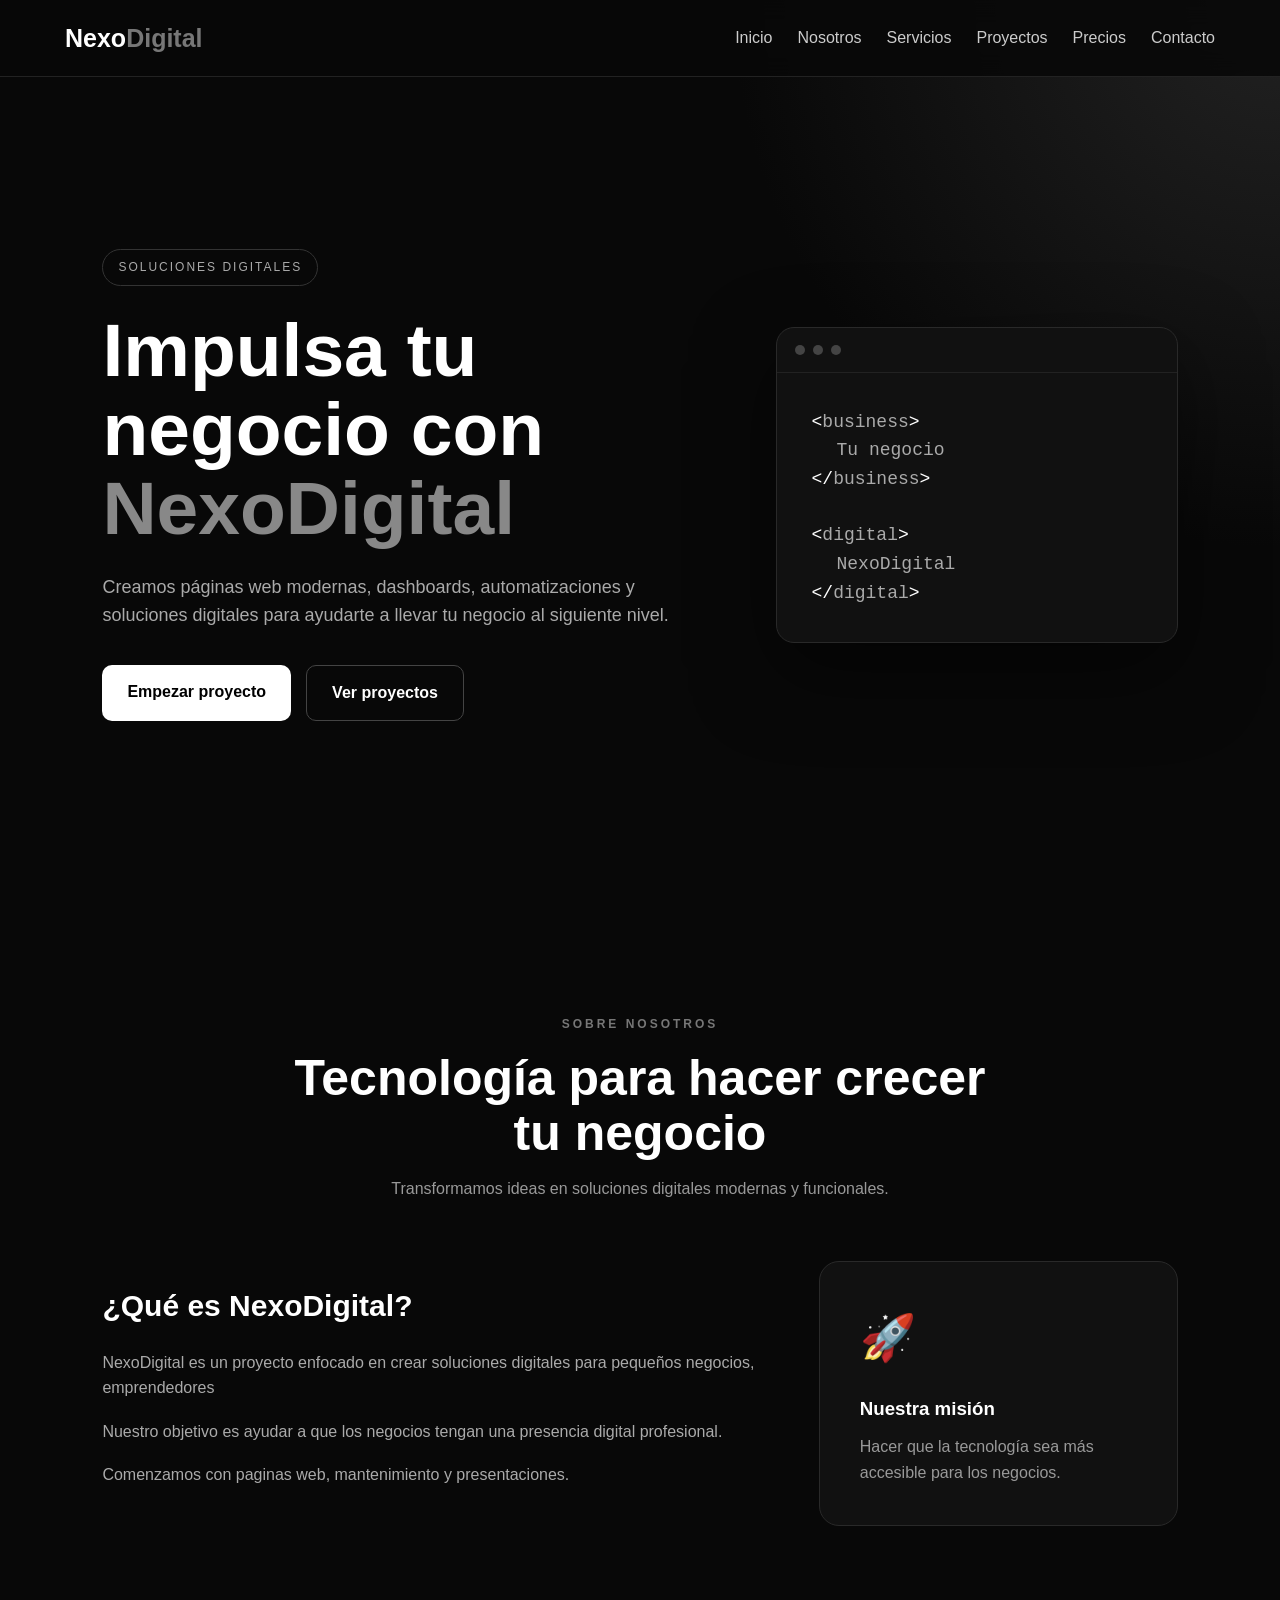
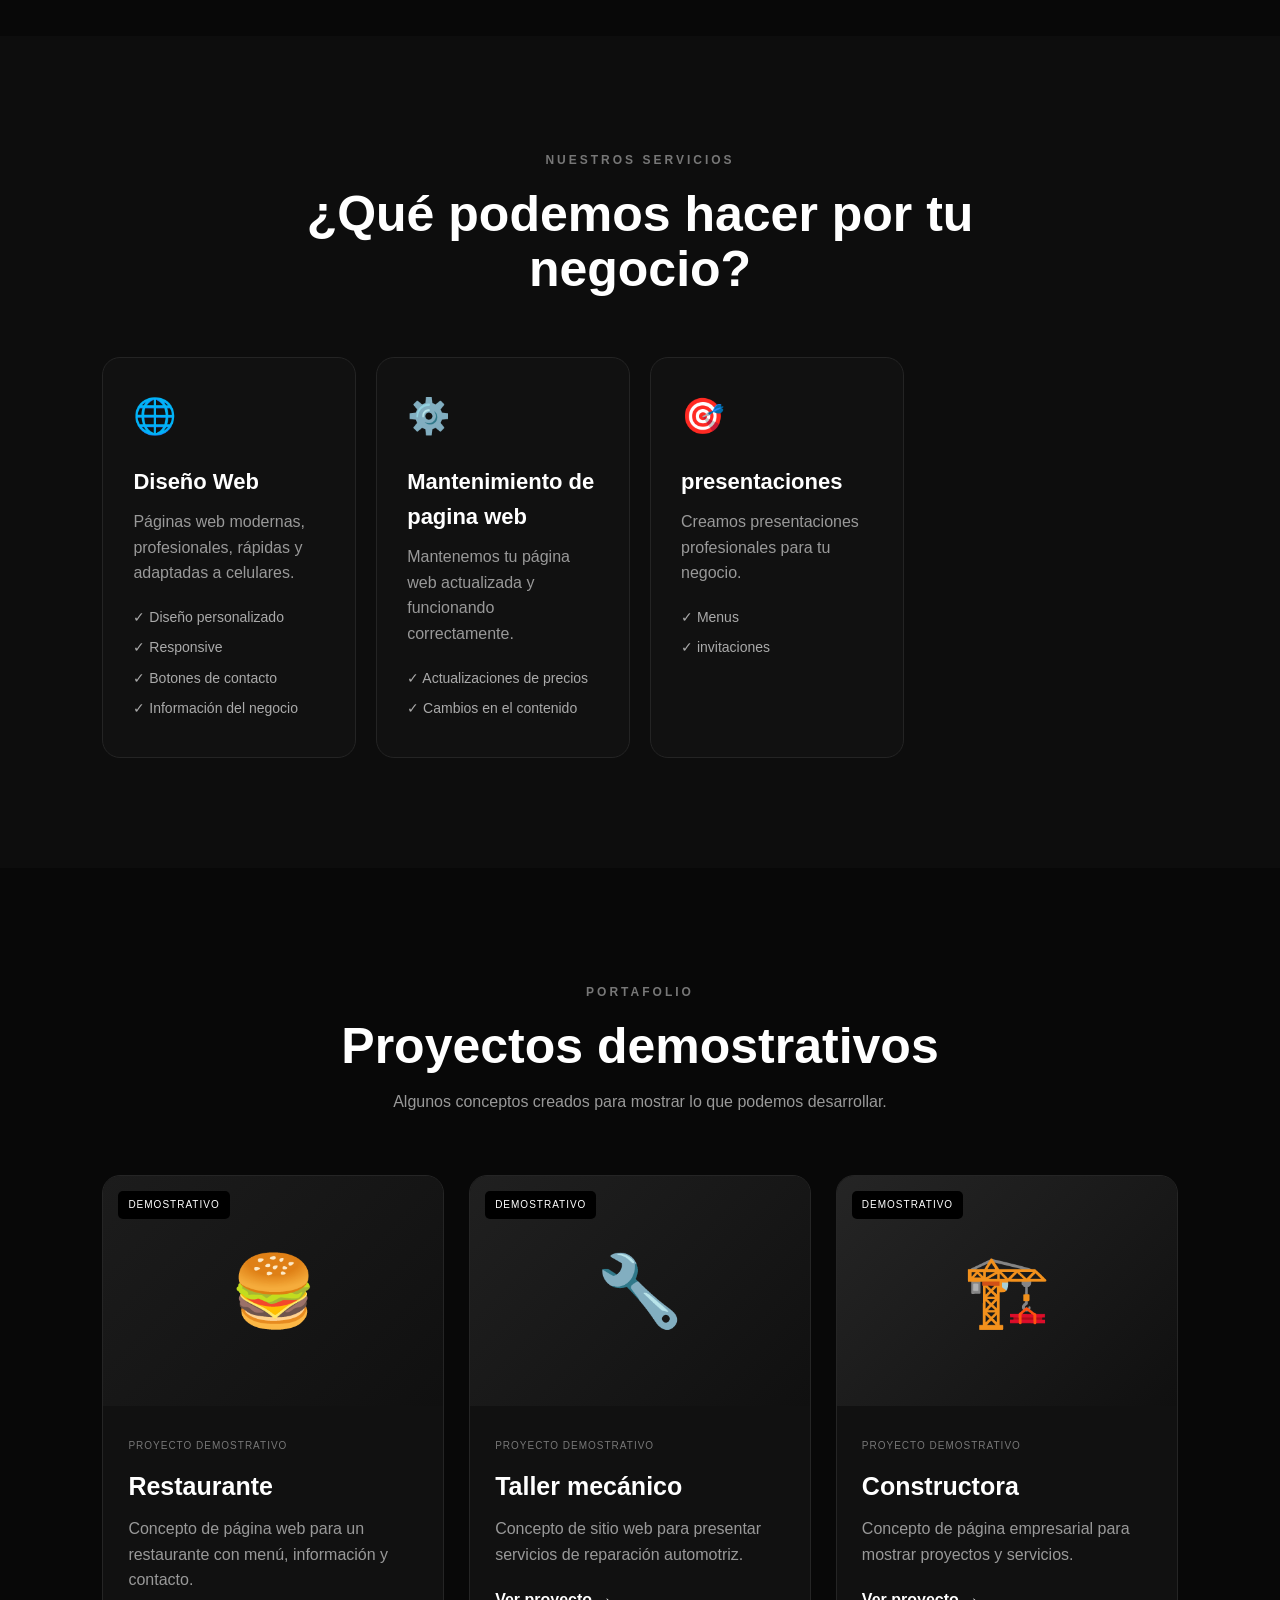
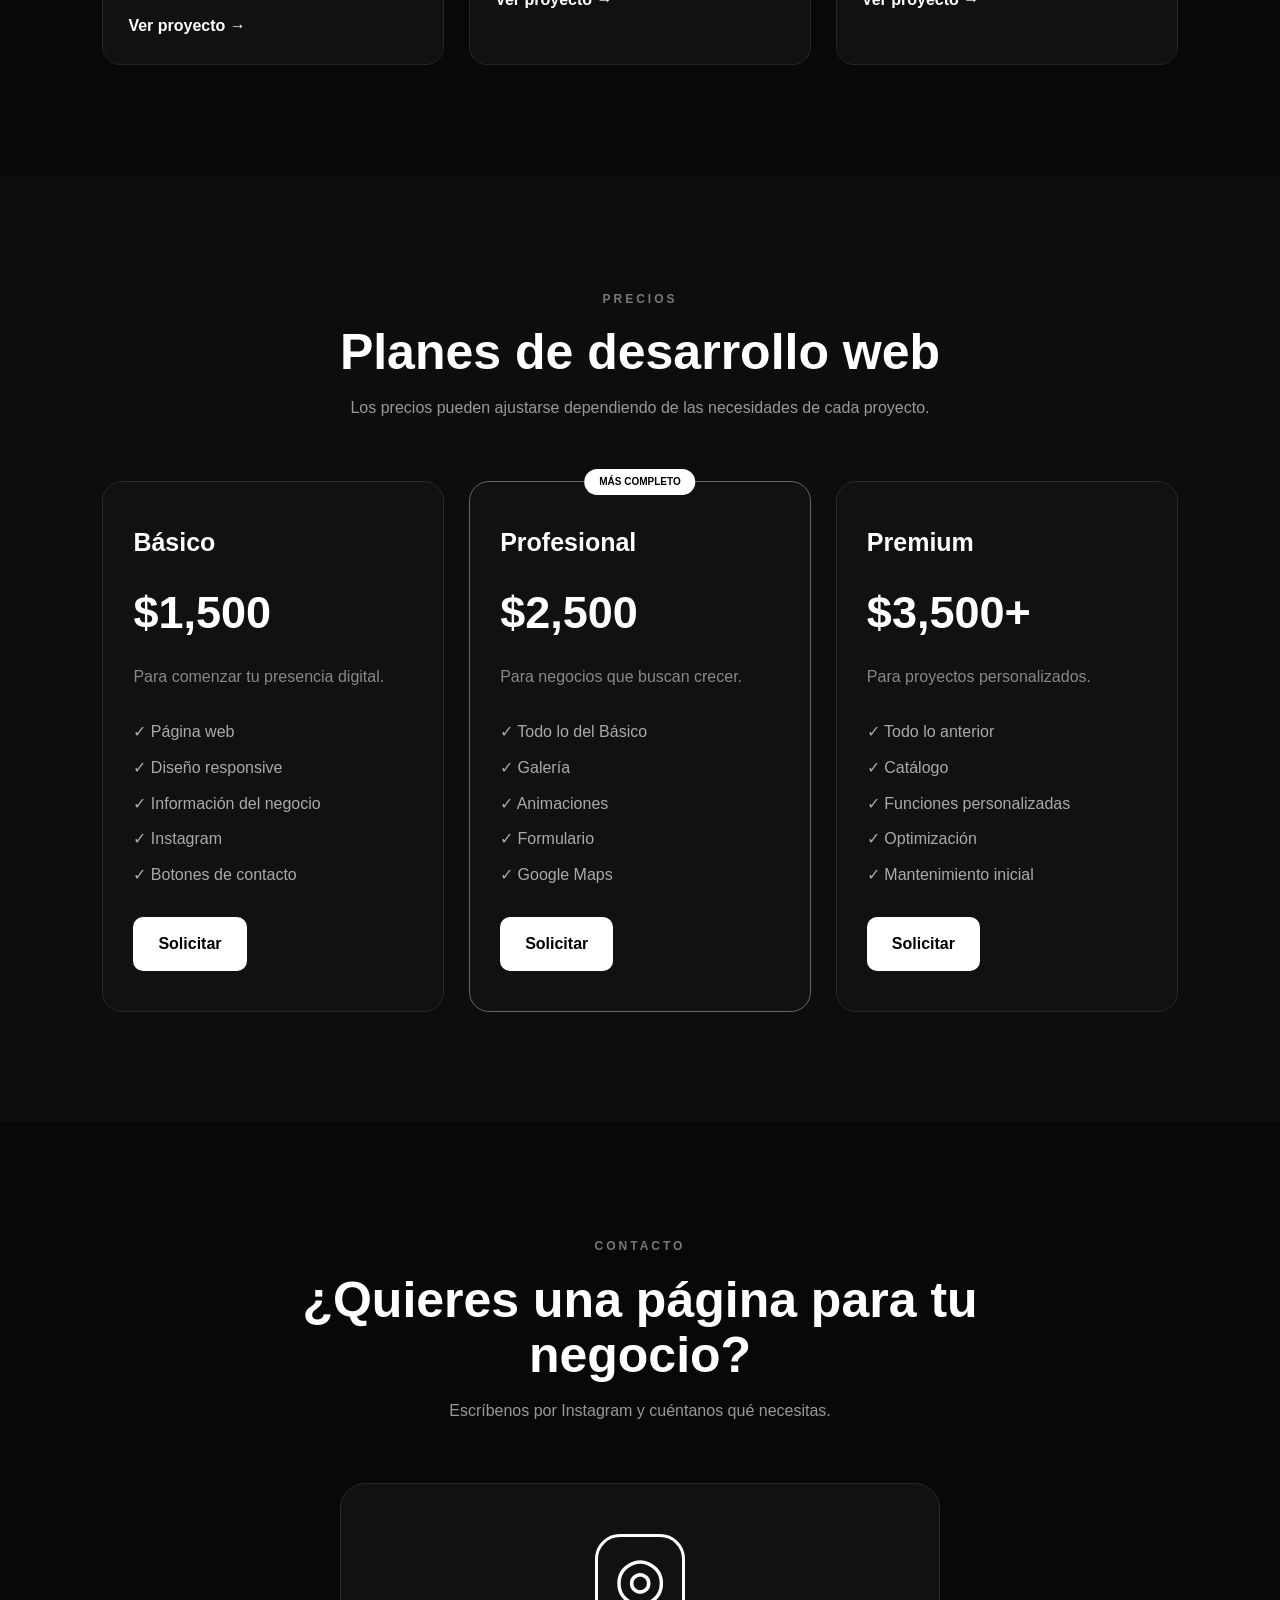
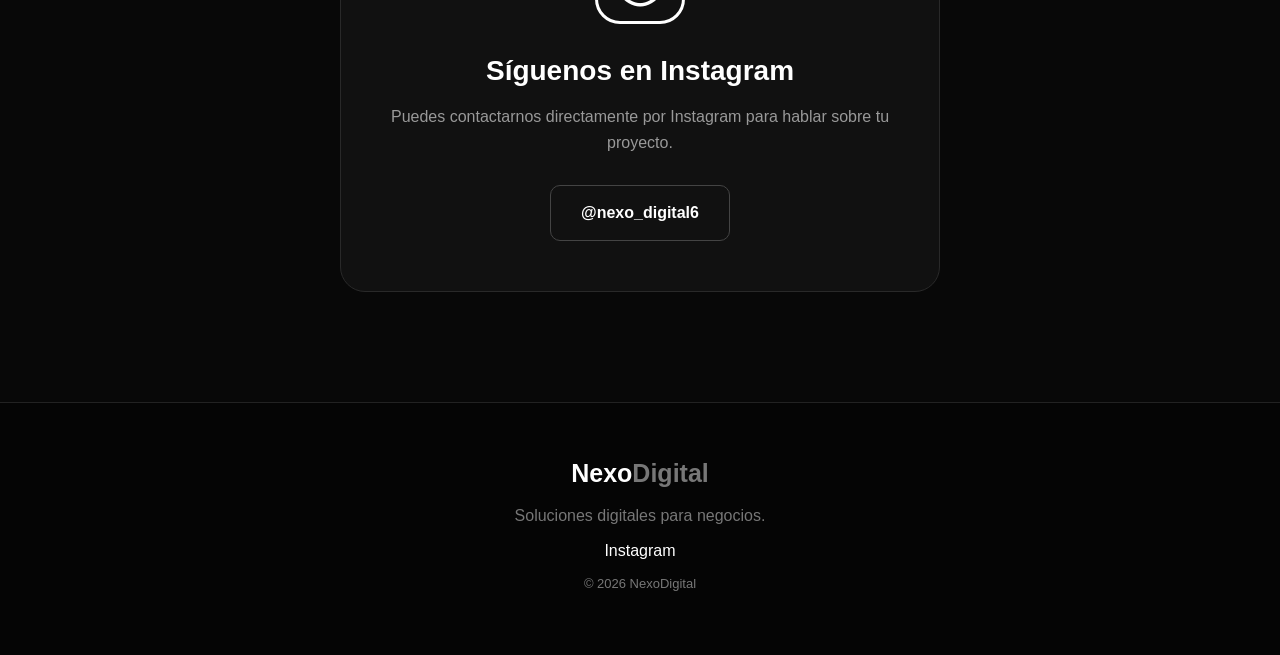
==== index.html @ 09b0fcef "Add files via upload" ====
<!DOCTYPE html>
<html lang="es">

<head>
    <meta charset="UTF-8">
    <meta name="viewport" content="width=device-width, initial-scale=1.0">

    <title>NexoDigital | Soluciones Digitales</title>

    <meta
        name="description"
        content="NexoDigital crea páginas web, dashboards y soluciones digitales para negocios."
    >

    <link rel="stylesheet" href="style.css">
</head>


<body>

    <!-- =========================
         NAVEGACIÓN
    ========================== -->

    <header>

        <nav class="navbar">

            <a href="#inicio" class="logo">
                Nexo<span>Digital</span>
            </a>

            <ul class="nav-links">

                <li>
                    <a href="#inicio">Inicio</a>
                </li>

                <li>
                    <a href="#nosotros">Nosotros</a>
                </li>

                <li>
                    <a href="#servicios">Servicios</a>
                </li>

                <li>
                    <a href="#proyectos">Proyectos</a>
                </li>

                <li>
                    <a href="#precios">Precios</a>
                </li>

                <li>
                    <a href="#contacto">Contacto</a>
                </li>

            </ul>

            <button class="menu-button" id="menuButton">
                ☰
            </button>

        </nav>

    </header>


    <!-- =========================
         INICIO
    ========================== -->

    <main>

        <section id="inicio" class="hero">

            <div class="hero-content">

                <div class="hero-badge">
                    SOLUCIONES DIGITALES
                </div>

                <h1>
                    Impulsa tu negocio con
                    <span>NexoDigital</span>
                </h1>

                <p>
                    Creamos páginas web modernas, dashboards,
                    automatizaciones y soluciones digitales
                    para ayudarte a llevar tu negocio al siguiente nivel.
                </p>

                <div class="hero-buttons">

                    <a href="#contacto" class="button">
                        Empezar proyecto
                    </a>

                    <a href="#proyectos" class="button secondary">
                        Ver proyectos
                    </a>

                </div>

            </div>


            <div class="hero-card">

                <div class="code-window">

                    <div class="window-top">

                        <span></span>
                        <span></span>
                        <span></span>

                    </div>

                    <div class="code-content">

                        <p>
                            <span>&lt;</span>business<span>&gt;</span>
                        </p>

                        <p class="indent">
                            Tu negocio
                        </p>

                        <p>
                            <span>&lt;/</span>business<span>&gt;</span>
                        </p>

                        <br>

                        <p>
                            <span>&lt;</span>digital<span>&gt;</span>
                        </p>

                        <p class="indent">
                            NexoDigital
                        </p>

                        <p>
                            <span>&lt;/</span>digital<span>&gt;</span>
                        </p>

                    </div>

                </div>

            </div>

        </section>


        <!-- =========================
             NOSOTROS
        ========================== -->

        <section id="nosotros" class="section">

            <div class="section-title">

                <span>SOBRE NOSOTROS</span>

                <h2>
                    Tecnología para hacer crecer tu negocio
                </h2>

                <p>
                    Transformamos ideas en soluciones digitales
                    modernas y funcionales.
                </p>

            </div>


            <div class="about-grid">

                <div class="about-text">

                    <h3>
                        ¿Qué es NexoDigital?
                    </h3>

                    <p>
                        NexoDigital es un proyecto enfocado en crear
                        soluciones digitales para pequeños negocios,
                        emprendedores
                    </p>

                    <p>
                        Nuestro objetivo es ayudar a que los negocios
                        tengan una presencia digital profesional.
                    </p>

                    <p>
                        Comenzamos con paginas web, mantenimiento y presentaciones.
                    </p>

                </div>


                <div class="about-box">

                    <div class="about-icon">
                        🚀
                    </div>

                    <h3>
                        Nuestra misión
                    </h3>

                    <p>
                        Hacer que la tecnología sea más accesible
                        para los negocios.
                    </p>

                </div>

            </div>

        </section>


        <!-- =========================
             SERVICIOS
        ========================== -->

        <section id="servicios" class="section dark-section">

            <div class="section-title">

                <span>NUESTROS SERVICIOS</span>

                <h2>
                    ¿Qué podemos hacer por tu negocio?
                </h2>

            </div>


            <div class="services-grid">


                <article class="service-card">

                    <div class="service-icon">
                        🌐
                    </div>

                    <h3>
                        Diseño Web
                    </h3>

                    <p>
                        Páginas web modernas, profesionales,
                        rápidas y adaptadas a celulares.
                    </p>

                    <ul>

                        <li>✓ Diseño personalizado</li>
                        <li>✓ Responsive</li>
                        <li>✓ Botones de contacto</li>
                        <li>✓ Información del negocio</li>

                    </ul>

                </article>

                <article class="service-card">

                    <div class="service-icon">
                        ⚙️
                    </div>

                    <h3>
                        Mantenimiento de pagina web
                    </h3>

                    <p>
                        Mantenemos tu página web actualizada
                        y funcionando correctamente.
                    </p>

                    <ul>

                        <li>✓ Actualizaciones de precios</li>
                        <li>✓ Cambios en el contenido</li>


                    </ul>

                </article>

                <article class="service-card">

                    <div class="service-icon">
                        🎯
                    </div>

                    <h3>
                        presentaciones
                    </h3>

                    <p>
                        Creamos presentaciones profesionales
                        para tu negocio.
                    </p>

                    <ul>


                        <li>✓ Menus </li>
                        <li>✓ invitaciones </li>


                    </ul>
                </div>

        </section>


        <!-- =========================
             PROYECTOS
        ========================== -->

        <section id="proyectos" class="section">

            <div class="section-title">

                <span>PORTAFOLIO</span>

                <h2>
                    Proyectos demostrativos
                </h2>

                <p>
                    Algunos conceptos creados para mostrar
                    lo que podemos desarrollar.
                </p>

            </div>


            <div class="projects-grid">


                <!-- RESTAURANTE -->

                <article class="project-card">

                    <div class="project-image restaurant-image">

                        <div class="project-icon">
                            🍔
                        </div>

                        <span>
                            DEMOSTRATIVO
                        </span>

                    </div>


                    <div class="project-content">

                        <small>
                            PROYECTO DEMOSTRATIVO
                        </small>

                        <h3>
                            Restaurante
                        </h3>

                        <p>
                            Concepto de página web para un
                            restaurante con menú, información
                            y contacto.
                        </p>

                        <a
                            href="proyectos/restaurante/index.html"
                            class="project-button"
                        >
                            Ver proyecto →
                        </a>

                    </div>

                </article>


                <!-- TALLER -->

                <article class="project-card">

                    <div class="project-image mechanic-image">

                        <div class="project-icon">
                            🔧
                        </div>

                        <span>
                            DEMOSTRATIVO
                        </span>

                    </div>


                    <div class="project-content">

                        <small>
                            PROYECTO DEMOSTRATIVO
                        </small>

                        <h3>
                            Taller mecánico
                        </h3>

                        <p>
                            Concepto de sitio web para presentar
                            servicios de reparación automotriz.
                        </p>

                        <a
                            href="proyectos/taller/index.html"
                            class="project-button"
                        >
                            Ver proyecto →
                        </a>

                    </div>

                </article>


                <!-- CONSTRUCTORA -->

                <article class="project-card">

                    <div class="project-image construction-image">

                        <div class="project-icon">
                            🏗️
                        </div>

                        <span>
                            DEMOSTRATIVO
                        </span>

                    </div>


                    <div class="project-content">

                        <small>
                            PROYECTO DEMOSTRATIVO
                        </small>

                        <h3>
                            Constructora
                        </h3>

                        <p>
                            Concepto de página empresarial para
                            mostrar proyectos y servicios.
                        </p>

                        <a
                            href="proyectos/constructora/index.html"
                            class="project-button"
                        >
                            Ver proyecto →
                        </a>

                    </div>

                </article>

            </div>

        </section>


        <!-- =========================
             PRECIOS
        ========================== -->

        <section id="precios" class="section dark-section">

            <div class="section-title">

                <span>PRECIOS</span>

                <h2>
                    Planes de desarrollo web
                </h2>

                <p>
                    Los precios pueden ajustarse dependiendo
                    de las necesidades de cada proyecto.
                </p>

            </div>


            <div class="pricing-grid">


                <!-- BÁSICO -->

                <article class="price-card">

                    <h3>
                        Básico
                    </h3>

                    <div class="price">
                        $1,500
                    </div>

                    <p>
                        Para comenzar tu presencia digital.
                    </p>

                    <ul>

                        <li>✓ Página web</li>
                        <li>✓ Diseño responsive</li>
                        <li>✓ Información del negocio</li>
                        <li>✓ Instagram</li>
                        <li>✓ Botones de contacto</li>

                    </ul>

                    <a
                        href="#contacto"
                        class="button"
                    >
                        Solicitar

                    </a>

                </article>


                <!-- PROFESIONAL -->

                <article class="price-card featured">

                    <div class="popular">
                        MÁS COMPLETO
                    </div>

                    <h3>
                        Profesional
                    </h3>

                    <div class="price">
                        $2,500
                    </div>

                    <p>
                        Para negocios que buscan crecer.
                    </p>

                    <ul>

                        <li>✓ Todo lo del Básico</li>
                        <li>✓ Galería</li>
                        <li>✓ Animaciones</li>
                        <li>✓ Formulario</li>
                        <li>✓ Google Maps</li>

                    </ul>

                    <a
                        href="#contacto"
                        class="button"
                    >
                        Solicitar

                    </a>

                </article>


                <!-- PREMIUM -->

                <article class="price-card">

                    <h3>
                        Premium
                    </h3>

                    <div class="price">
                        $3,500+
                    </div>

                    <p>
                        Para proyectos personalizados.
                    </p>

                    <ul>

                        <li>✓ Todo lo anterior</li>
                        <li>✓ Catálogo</li>
                        <li>✓ Funciones personalizadas</li>
                        <li>✓ Optimización</li>
                        <li>✓ Mantenimiento inicial</li>

                    </ul>

                    <a
                        href="#contacto"
                        class="button"
                    >
                        Solicitar

                    </a>

                </article>

            </div>

        </section>


        <!-- =========================
             CONTACTO
        ========================== -->

        <section id="contacto" class="section contact-section">

            <div class="section-title">

                <span>CONTACTO</span>

                <h2>
                    ¿Quieres una página para tu negocio?
                </h2>

                <p>
                    Escríbenos por Instagram y cuéntanos
                    qué necesitas.
                </p>

            </div>


            <div class="instagram-contact">

                <div class="instagram-logo">
                    ◎
                </div>

                <h3>
                    Síguenos en Instagram
                </h3>

                <p>
                    Puedes contactarnos directamente por
                    Instagram para hablar sobre tu proyecto.
                </p>


                <!--
                    CAMBIA TUUSUARIO POR TU USUARIO REAL
                -->

                <a
                    href="https://instagram.com/nexo_digital6"
                    target="_blank"
                    class="instagram-button"
                >
                    @nexo_digital6
                </a>

            </div>

        </section>

    </main>


    <!-- =========================
         FOOTER
    ========================== -->

    <footer>

        <div class="footer-logo">
            Nexo<span>Digital</span>
        </div>

        <p>
            Soluciones digitales para negocios.
        </p>

        <a
            href="https://instagram.com/TUUSUARIO"
            target="_blank"
        >
            Instagram
        </a>

        <p class="copyright">
            © 2026 NexoDigital
        </p>

    </footer>


    <script src="script.js"></script>

</body>

</html>
---- style.css ----
* {
    margin: 0;
    padding: 0;
    box-sizing: border-box;
}


html {
    scroll-behavior: smooth;
}


body {
    font-family: Arial, Helvetica, sans-serif;
    background: #080808;
    color: #ffffff;
    line-height: 1.6;
}


/* =========================
   NAVBAR
========================= */

header {
    position: fixed;
    top: 0;
    left: 0;
    width: 100%;
    z-index: 1000;
    background: rgba(8, 8, 8, 0.9);
    backdrop-filter: blur(12px);
    border-bottom: 1px solid #222;
}


.navbar {
    max-width: 1200px;
    margin: auto;
    padding: 18px 25px;

    display: flex;
    align-items: center;
    justify-content: space-between;
}


.logo,
.footer-logo {
    font-size: 25px;
    font-weight: 800;
    color: white;
    text-decoration: none;
}


.logo span,
.footer-logo span {
    color: #777;
}


.nav-links {
    display: flex;
    gap: 25px;
    list-style: none;
}


.nav-links a {
    color: #ccc;
    text-decoration: none;
    transition: 0.3s;
}


.nav-links a:hover {
    color: white;
}


.menu-button {
    display: none;
    background: none;
    border: none;
    color: white;
    font-size: 28px;
    cursor: pointer;
}


/* =========================
   HERO
========================= */

.hero {
    min-height: 100vh;
    padding: 150px 8% 80px;

    display: grid;
    grid-template-columns: 1.2fr 0.8fr;
    align-items: center;
    gap: 70px;

    background:
        radial-gradient(circle at top right, #222 0%, transparent 35%),
        #080808;
}


.hero-content {
    max-width: 700px;
}


.hero-badge {
    display: inline-block;

    padding: 8px 15px;

    border: 1px solid #333;
    border-radius: 50px;

    color: #aaa;

    font-size: 12px;
    letter-spacing: 2px;

    margin-bottom: 25px;
}


.hero h1 {
    font-size: clamp(45px, 6vw, 75px);
    line-height: 1.05;
    margin-bottom: 25px;
}


.hero h1 span {
    color: #888;
}


.hero p {
    color: #aaa;
    font-size: 18px;
    max-width: 650px;
}


.hero-buttons {
    margin-top: 35px;

    display: flex;
    gap: 15px;
    flex-wrap: wrap;
}


.button {
    display: inline-block;

    padding: 14px 25px;

    background: white;
    color: black;

    text-decoration: none;

    border-radius: 10px;

    font-weight: bold;

    transition: 0.3s;
}


.button:hover {
    transform: translateY(-4px);
}


.button.secondary {
    background: transparent;
    color: white;
    border: 1px solid #444;
}


/* =========================
   CODE CARD
========================= */

.hero-card {
    display: flex;
    justify-content: center;
}


.code-window {
    width: 100%;
    max-width: 450px;

    background: #111;

    border: 1px solid #292929;

    border-radius: 18px;

    overflow: hidden;

    box-shadow: 0 30px 80px rgba(0, 0, 0, 0.5);
}


.window-top {
    height: 45px;

    display: flex;
    align-items: center;

    gap: 8px;

    padding: 0 18px;

    border-bottom: 1px solid #222;
}


.window-top span {
    width: 10px;
    height: 10px;

    border-radius: 50%;

    background: #444;
}


.code-content {
    padding: 35px;

    font-family: monospace;

    color: #aaa;

    font-size: 17px;
}


.code-content span {
    color: #fff;
}


.indent {
    margin-left: 25px;
    color: #777;
}


/* =========================
   SECCIONES
========================= */

.section {
    padding: 110px 8%;
}


.dark-section {
    background: #0d0d0d;
}


.section-title {
    max-width: 750px;
    margin: 0 auto 60px;

    text-align: center;
}


.section-title span {
    color: #777;

    font-size: 12px;

    letter-spacing: 3px;

    font-weight: bold;
}


.section-title h2 {
    font-size: clamp(32px, 5vw, 50px);

    line-height: 1.1;

    margin: 15px 0;
}


.section-title p {
    color: #999;
}


/* =========================
   NOSOTROS
========================= */

.about-grid {
    max-width: 1100px;

    margin: auto;

    display: grid;

    grid-template-columns: 1.3fr 0.7fr;

    gap: 50px;

    align-items: center;
}


.about-text h3 {
    font-size: 30px;

    margin-bottom: 20px;
}


.about-text p {
    color: #aaa;

    margin-bottom: 18px;
}


.about-box {
    padding: 40px;

    border: 1px solid #292929;

    border-radius: 20px;

    background: #111;
}


.about-icon {
    font-size: 45px;

    margin-bottom: 20px;
}


.about-box p {
    color: #999;

    margin-top: 10px;
}


/* =========================
   SERVICIOS
========================= */

.services-grid {
    max-width: 1200px;

    margin: auto;

    display: grid;

    grid-template-columns: repeat(4, 1fr);

    gap: 20px;
}


.service-card {
    padding: 30px;

    background: #111;

    border: 1px solid #242424;

    border-radius: 18px;

    transition: 0.3s;
}


.service-card:hover {
    transform: translateY(-8px);

    border-color: #444;
}


.service-icon {
    font-size: 35px;

    margin-bottom: 20px;
}


.service-card h3 {
    font-size: 22px;

    margin-bottom: 10px;
}


.service-card p {
    color: #999;

    margin-bottom: 20px;
}


.service-card ul {
    list-style: none;

    color: #aaa;

    font-size: 14px;
}


.service-card li {
    margin: 8px 0;
}


/* =========================
   PROYECTOS
========================= */

.projects-grid {
    max-width: 1200px;

    margin: auto;

    display: grid;

    grid-template-columns: repeat(3, 1fr);

    gap: 25px;
}


.project-card {
    background: #111;

    border: 1px solid #252525;

    border-radius: 18px;

    overflow: hidden;

    transition: 0.3s;
}


.project-card:hover {
    transform: translateY(-8px);
}


.project-image {
    height: 230px;

    display: flex;

    align-items: center;
    justify-content: center;

    position: relative;

    background: #181818;
}


.project-image span {
    position: absolute;

    top: 15px;
    left: 15px;

    background: #000;

    padding: 6px 10px;

    border-radius: 5px;

    font-size: 10px;

    letter-spacing: 1px;
}


.project-icon {
    font-size: 70px;
}


.restaurant-image {
    background: linear-gradient(135deg, #1c1c1c, #101010);
}


.mechanic-image {
    background: linear-gradient(135deg, #202020, #101010);
}


.construction-image {
    background: linear-gradient(135deg, #252525, #101010);
}


.project-content {
    padding: 25px;
}


.project-content small {
    color: #777;

    font-size: 10px;

    letter-spacing: 1px;
}


.project-content h3 {
    font-size: 25px;

    margin: 10px 0;
}


.project-content p {
    color: #999;

    margin-bottom: 20px;
}


.project-button {
    color: white;

    text-decoration: none;

    font-weight: bold;
}


.project-button:hover {
    text-decoration: underline;
}


/* =========================
   PRECIOS
========================= */

.pricing-grid {
    max-width: 1100px;

    margin: auto;

    display: grid;

    grid-template-columns: repeat(3, 1fr);

    gap: 25px;
}


.price-card {
    position: relative;

    padding: 40px 30px;

    background: #111;

    border: 1px solid #292929;

    border-radius: 20px;
}


.price-card.featured {
    border-color: #666;
}


.popular {
    position: absolute;

    top: -13px;
    left: 50%;

    transform: translateX(-50%);

    padding: 5px 15px;

    background: white;

    color: black;

    border-radius: 20px;

    font-size: 10px;

    font-weight: bold;
}


.price-card h3 {
    font-size: 25px;
}


.price {
    font-size: 45px;

    font-weight: bold;

    margin: 15px 0;
}


.price-card p {
    color: #888;
}


.price-card ul {
    list-style: none;

    margin: 30px 0;

    color: #aaa;
}


.price-card li {
    margin: 10px 0;
}


/* =========================
   CONTACTO INSTAGRAM
========================= */

.contact-section {
    min-height: 600px;
}


.instagram-contact {
    max-width: 600px;

    margin: auto;

    padding: 50px 30px;

    text-align: center;

    background: #111;

    border: 1px solid #292929;

    border-radius: 25px;
}


.instagram-logo {
    width: 90px;
    height: 90px;

    margin: auto auto 25px;

    display: flex;

    align-items: center;
    justify-content: center;

    border: 3px solid white;

    border-radius: 25px;

    font-size: 60px;
}


.instagram-contact h3 {
    font-size: 28px;

    margin-bottom: 10px;
}


.instagram-contact p {
    color: #999;

    margin-bottom: 30px;
}


.instagram-button {
    display: inline-block;

    padding: 14px 30px;

    border-radius: 10px;

    border: 1px solid #444;

    color: white;

    text-decoration: none;

    font-weight: bold;

    transition: 0.3s;
}


.instagram-button:hover {
    transform: translateY(-4px);

    background: white;

    color: black;
}


/* =========================
   FOOTER
========================= */

footer {
    padding: 50px 8%;

    text-align: center;

    background: #050505;

    border-top: 1px solid #222;
}


footer p {
    color: #777;

    margin: 10px 0;
}


footer a {
    color: white;

    text-decoration: none;
}


.copyright {
    font-size: 13px;
}


/* =========================
   RESPONSIVE
========================= */

@media (max-width: 1000px) {

    .services-grid {
        grid-template-columns: repeat(2, 1fr);
    }

    .hero {
        grid-template-columns: 1fr;
    }

}


@media (max-width: 800px) {

    .nav-links {
        display: none;

        position: absolute;

        top: 70px;
        left: 0;

        width: 100%;

        background: #0b0b0b;

        padding: 25px;

        flex-direction: column;

        text-align: center;
    }


    .nav-links.active {
        display: flex;
    }


    .menu-button {
        display: block;
    }


    .about-grid {
        grid-template-columns: 1fr;
    }


    .projects-grid {
        grid-template-columns: 1fr;
    }


    .pricing-grid {
        grid-template-columns: 1fr;
    }

}


@media (max-width: 600px) {

    .section {
        padding: 80px 20px;
    }


    .hero {
        padding: 130px 20px 70px;
    }


    .services-grid {
        grid-template-columns: 1fr;
    }


    .hero h1 {
        font-size: 45px;
    }


    .hero-buttons {
        flex-direction: column;
    }


    .hero-buttons .button {
        text-align: center;
    }

}
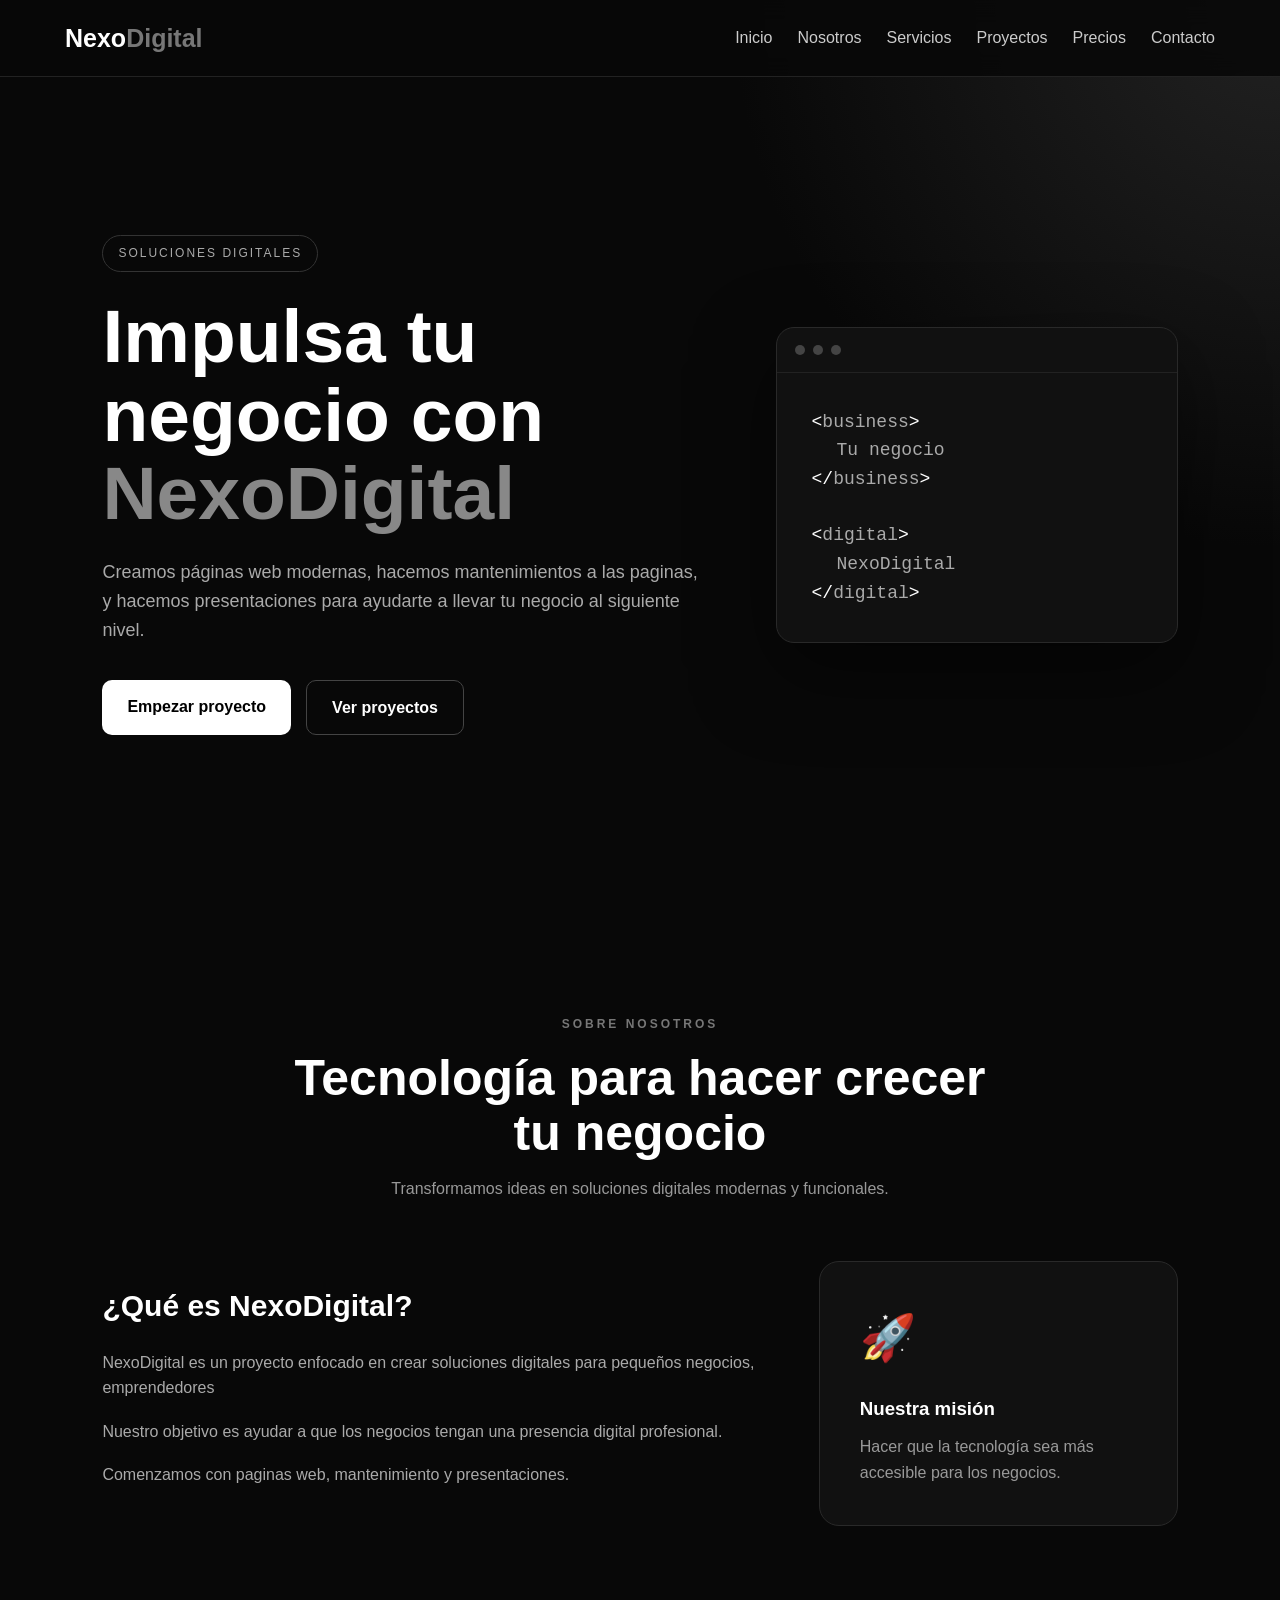
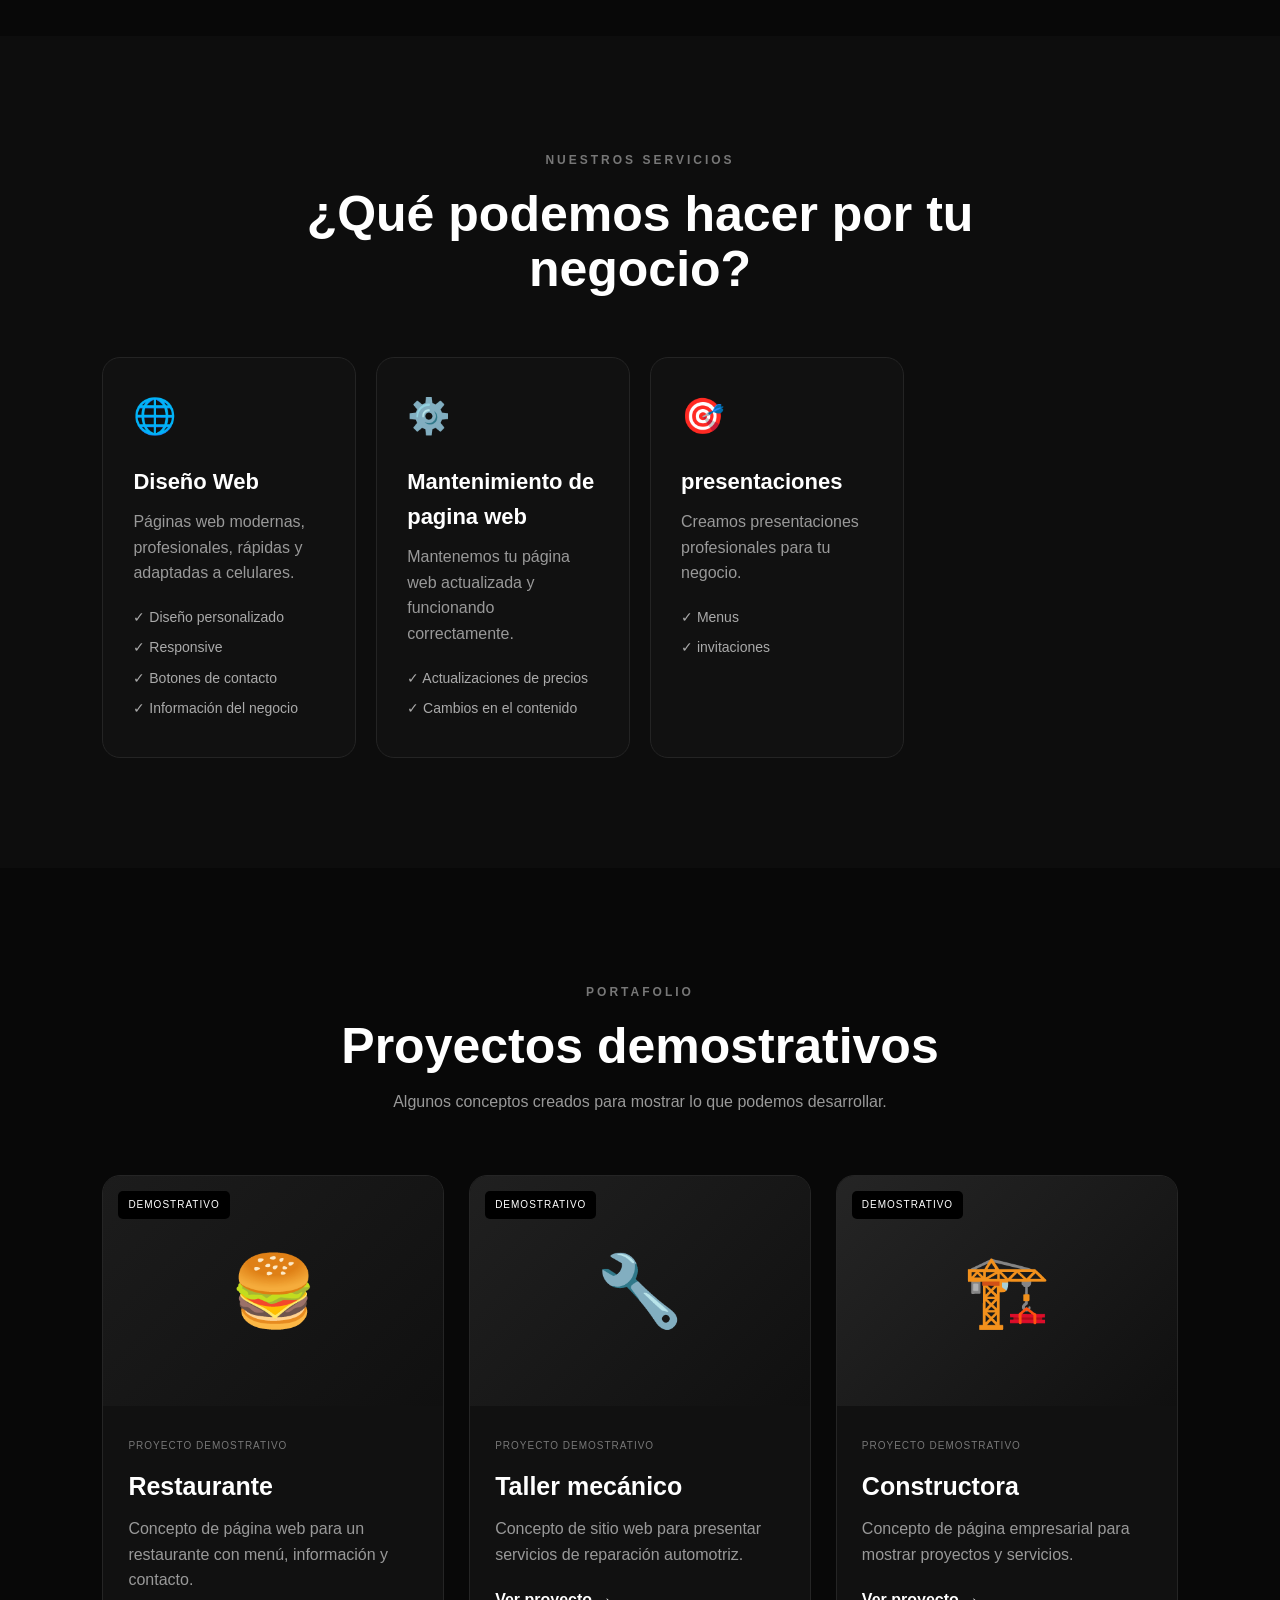
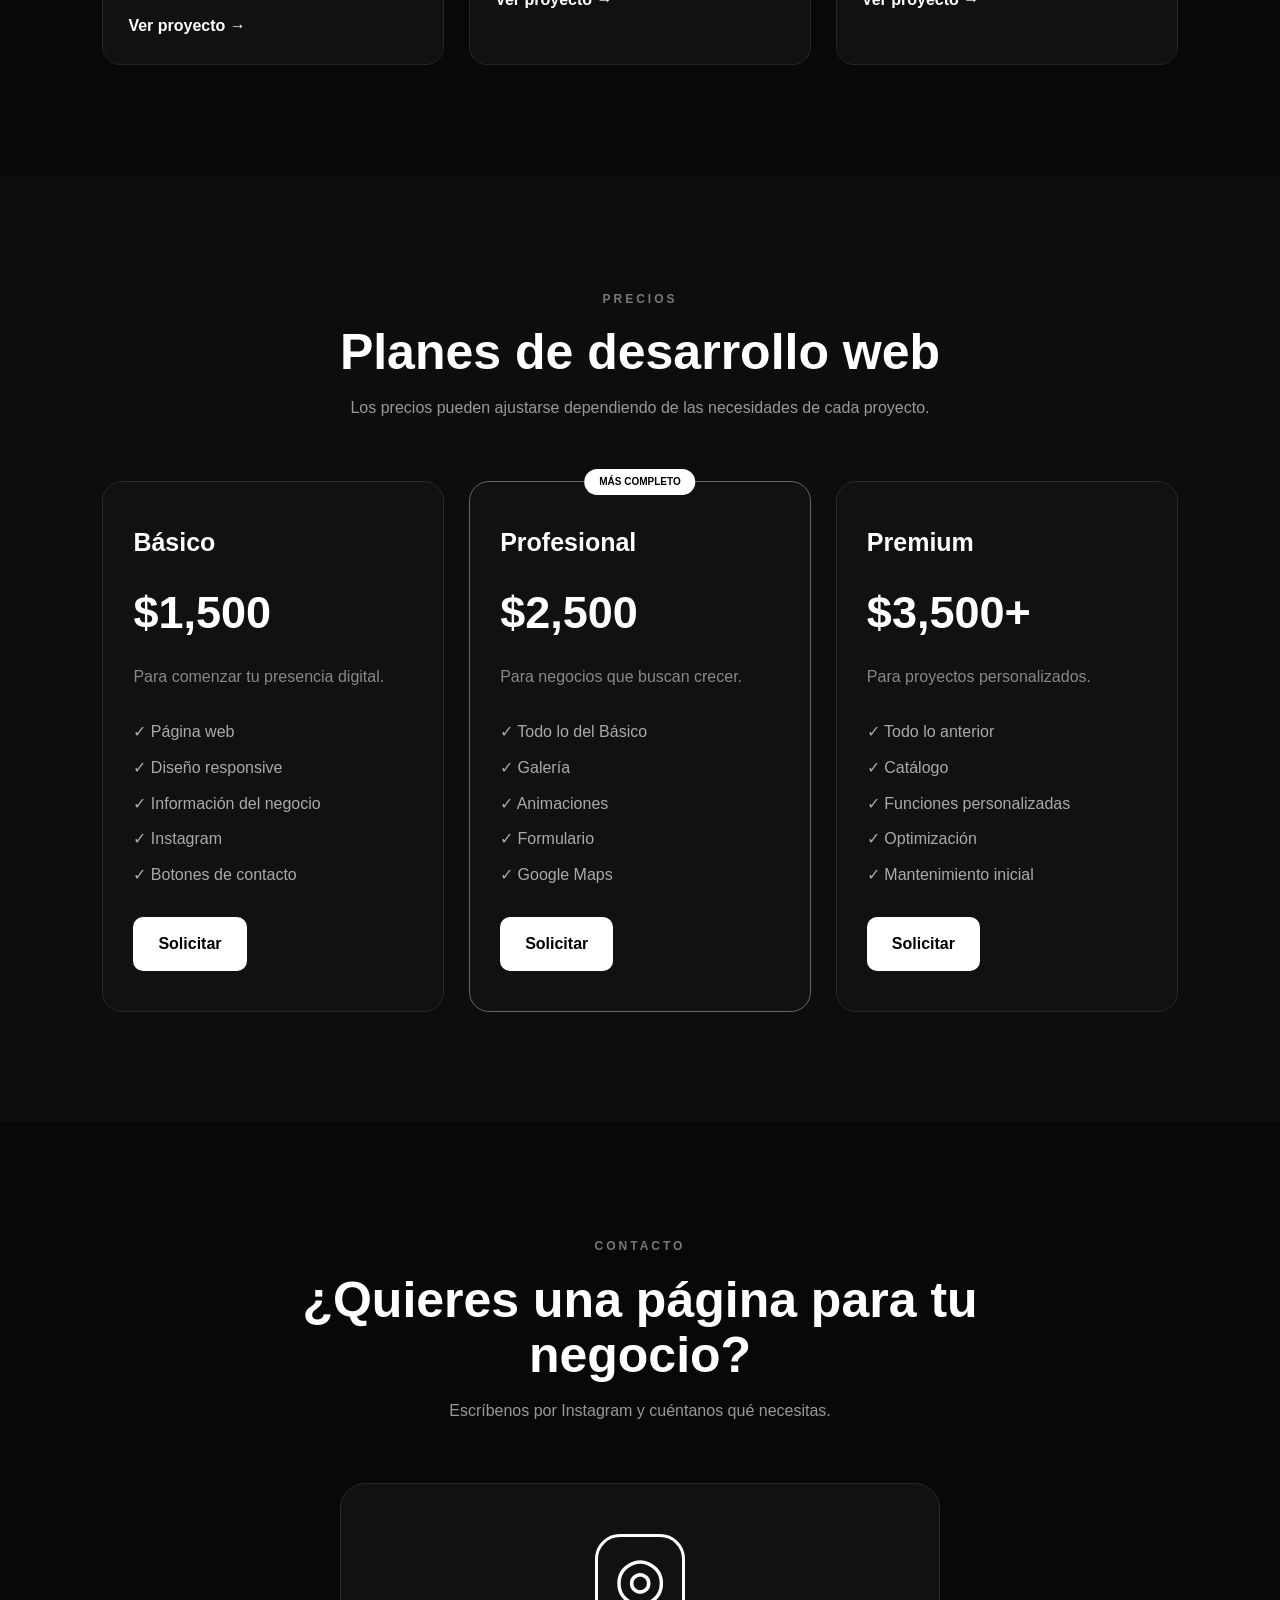
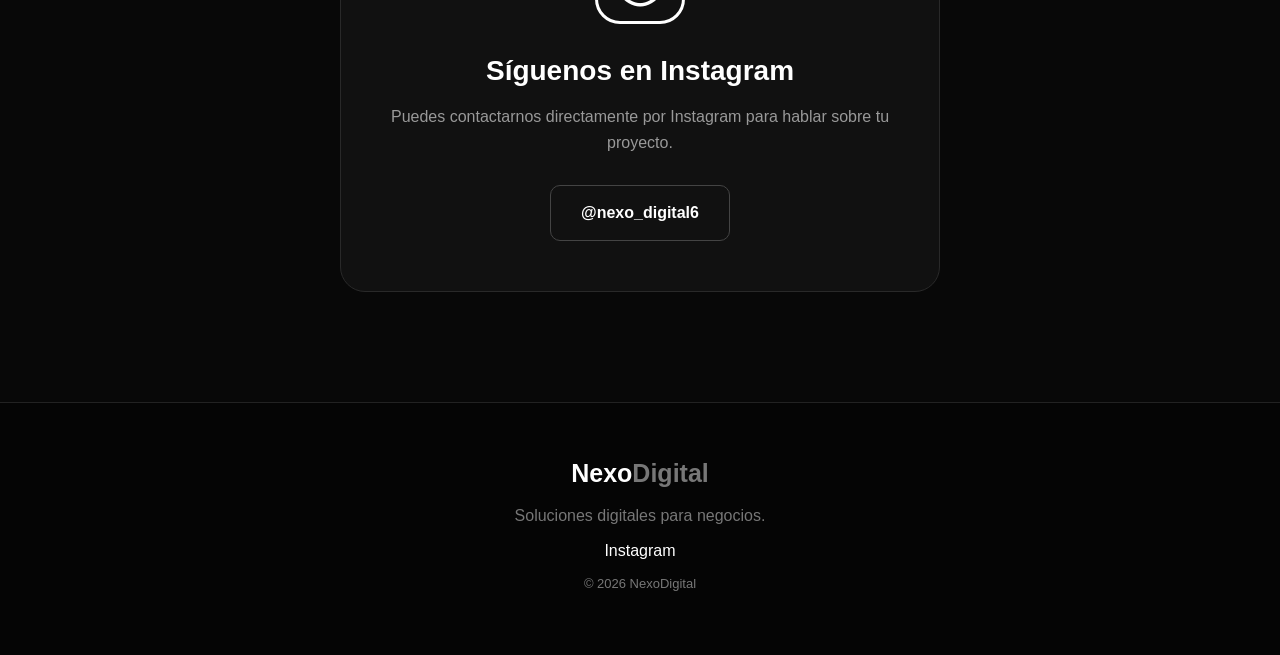
==== commit a2fff23d: "Revise index.html for content and layout improvements Updated the content of the index.html file to " ====
--- a/index.html
+++ b/index.html
@@ -87,8 +87,8 @@
                 </h1>
 
                 <p>
-                    Creamos páginas web modernas, dashboards,
-                    automatizaciones y soluciones digitales
+                    Creamos páginas web modernas, hacemos mantenimientos a las paginas,
+                    y hacemos presentaciones
                     para ayudarte a llevar tu negocio al siguiente nivel.
                 </p>
 
@@ -720,4 +720,4 @@
 
 </body>
 
-</html>+</html>
